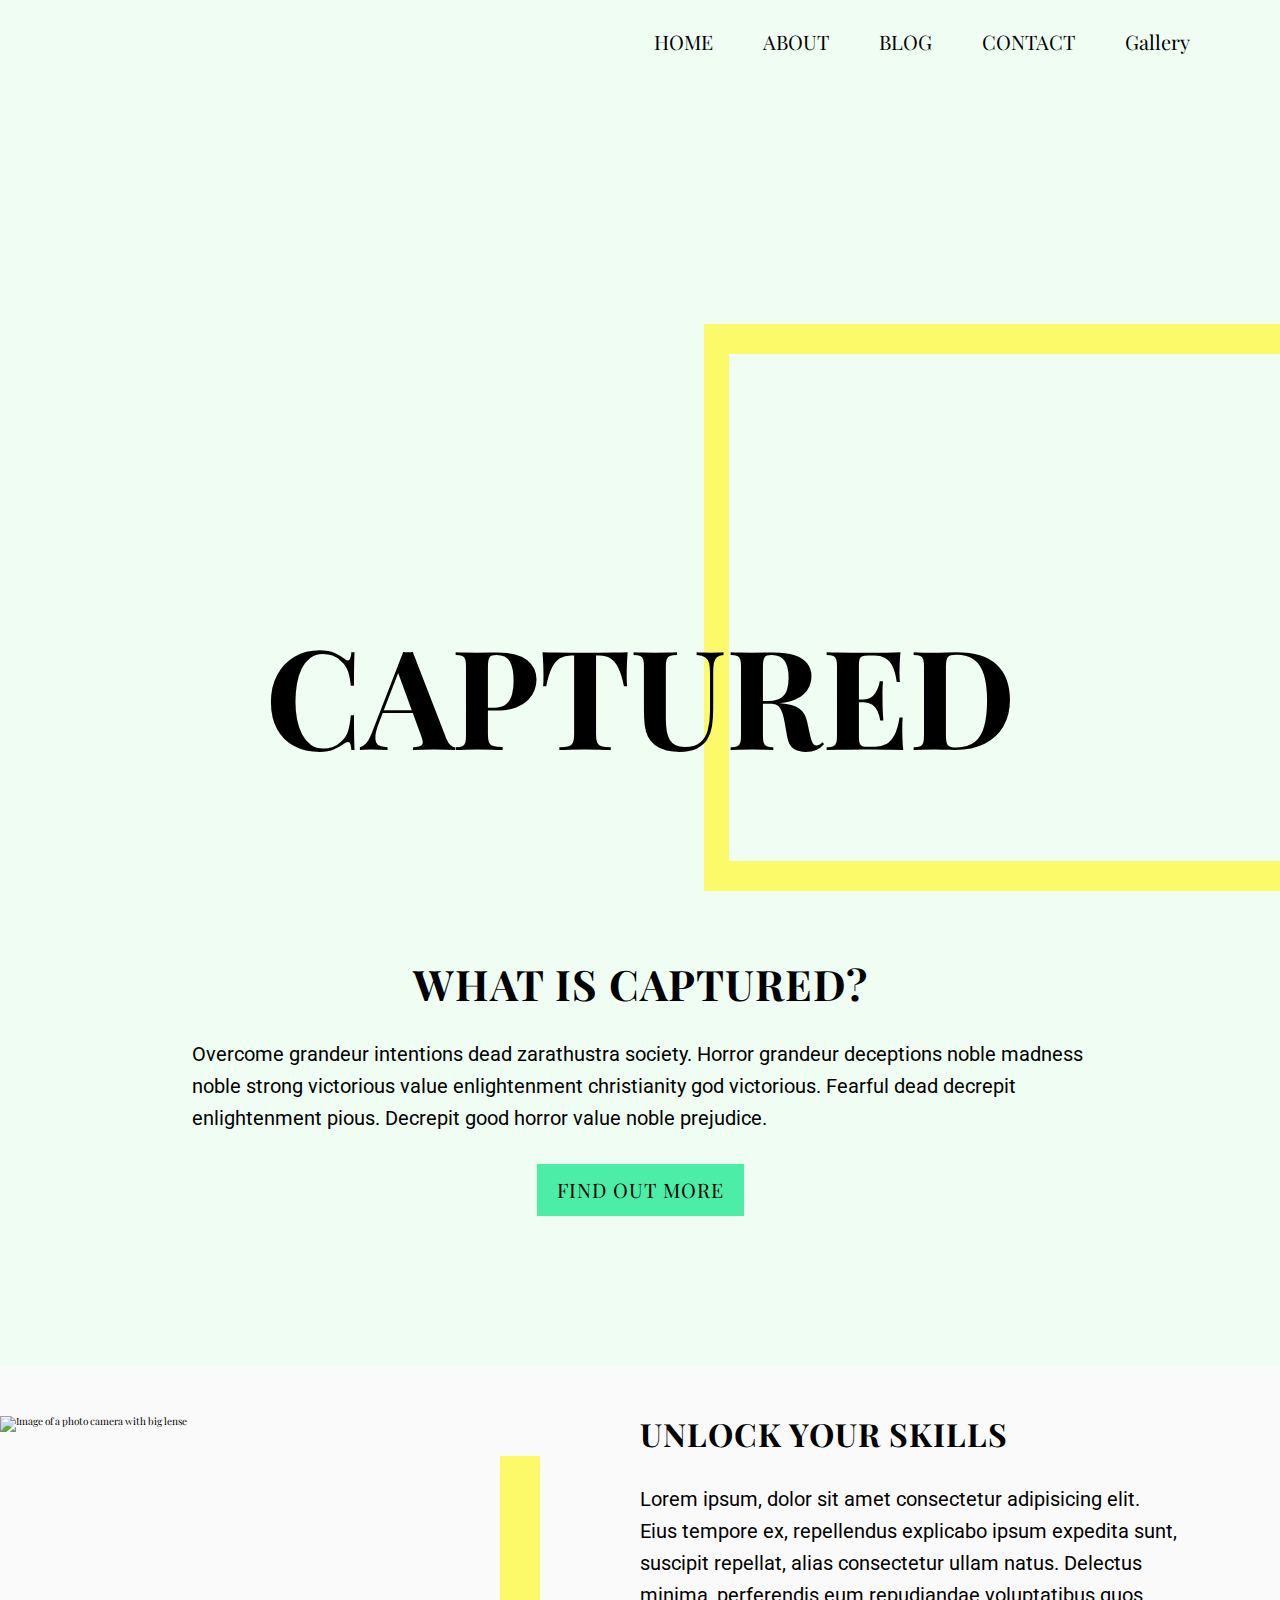
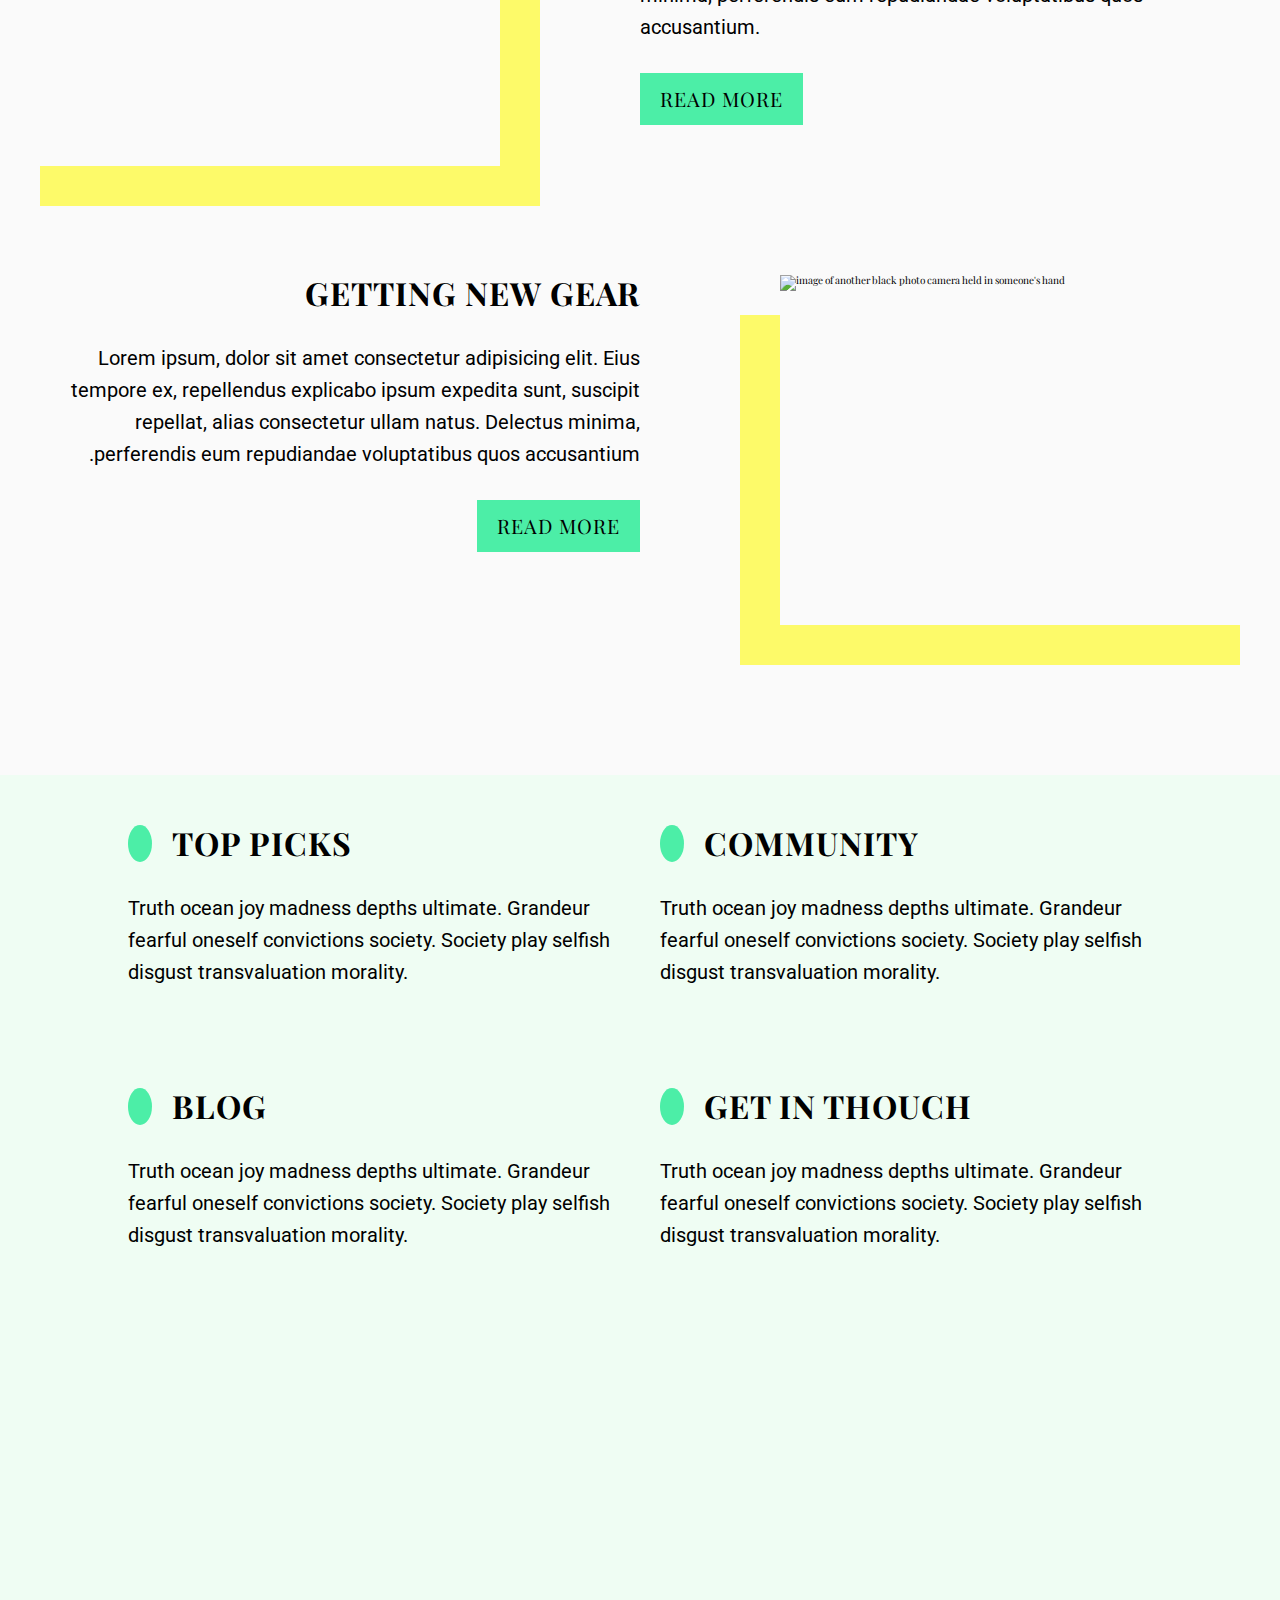
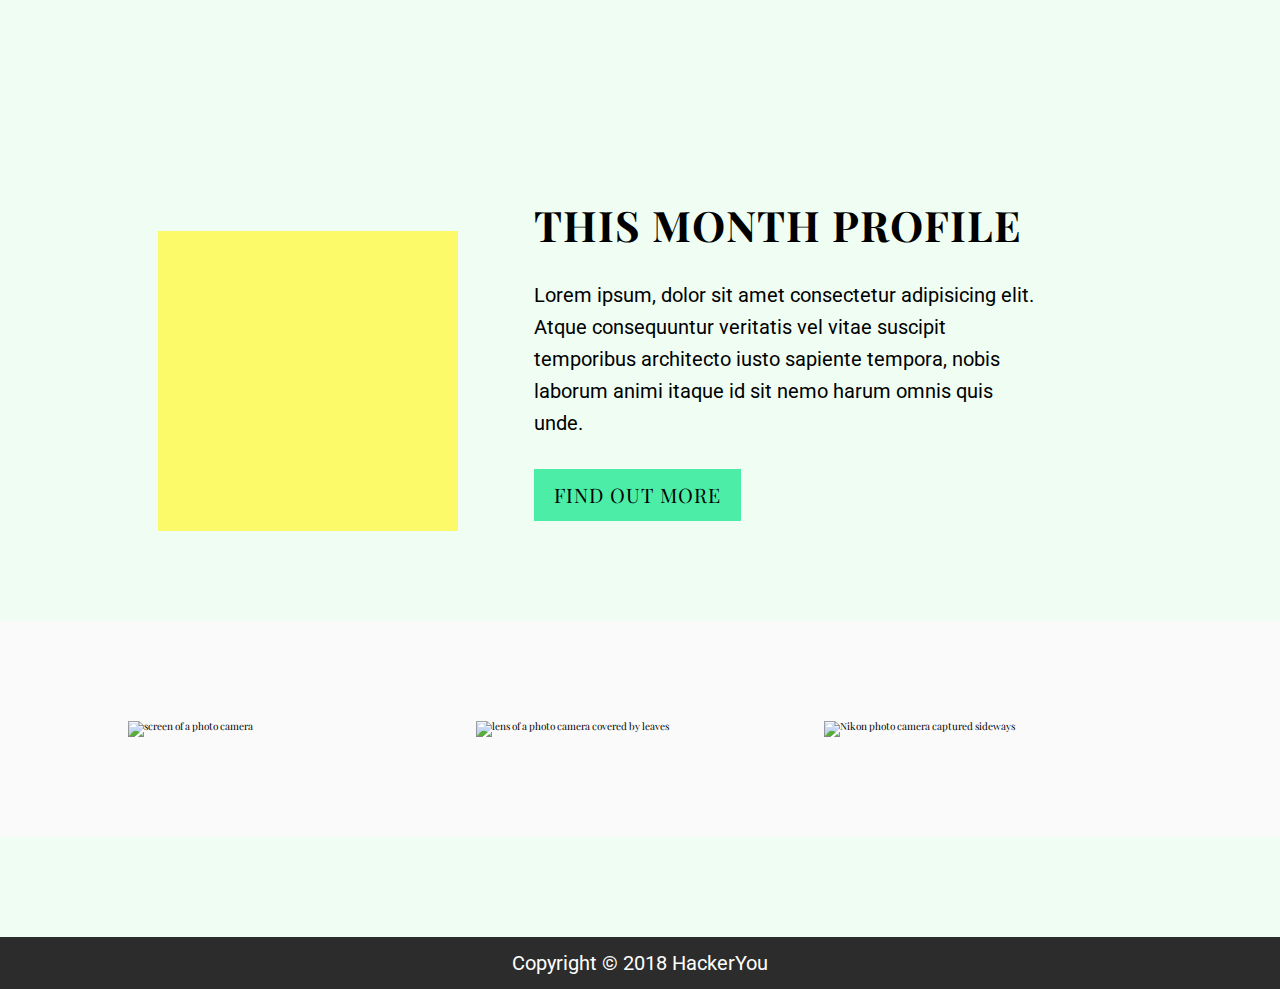
==== index.html @ edbb3ba1 "adding" ====
<!DOCTYPE html>
<html lang="en">
<head>
    <meta charset="UTF-8">
    <meta http-equiv="X-UA-Compatible" content="IE=edge">
    <meta name="viewport" content="width=device-width, initial-scale=1.0">
    <title>ProjectOneMainPage</title>
    <script src="https://kit.fontawesome.com/8ddd0c5769.js" crossorigin="anonymous"></script>
    <link rel="stylesheet" href="styles/style.css">
    <link rel="preconnect" href="https://fonts.googleapis.com"> 
    <link rel="preconnect" href="https://fonts.gstatic.com" crossorigin> 
    <link href="https://fonts.googleapis.com/css2?family=Playfair+Display:ital,wght@1,700&family=Roboto&display=swap" rel="stylesheet">
</head>
<body>
    <header>
        <i class="fa fa-bars"></i>
        <nav>
            <ul class="navMenu">
                <li><a href="#HOME">HOME</a></li>
                <li><a href="#ABOUT">ABOUT</a></li>
                <li><a href="blog.html">BLOG</a></li>
                <li><a href="contact.html">CONTACT</a></li>
                <li><a href="carousel.html">Gallery</a></li>
            </ul>
        </nav>
        <div class="title">
            <h1>Captured</h1>
        </div>
        <div class="box1"></div>
    </header>
    <main>
        <div class="wrapper">
            <section class="home" id="HOME">
                <h3>WHAT IS CAPTURED?</h3>
                <p>Overcome grandeur intentions dead zarathustra society. Horror grandeur deceptions noble madness noble strong victorious value enlightenment christianity god victorious. Fearful dead decrepit enlightenment pious. Decrepit good horror value noble prejudice.</p>
                <button>Find out more</button>
            </section>
        </div>
        <section class="smallDescription" id="ABOUT">
            <div class="containerZigzag">
                <section class="zigzagContent">
                    <div class="box2">
                        <img src="./captured-final-assets/left-image.jpg" alt="Image of a photo camera with big lense" class="imageOne">
                    </div>
                    <div class="box3">
                        <h4>UNLOCK YOUR SKILLS</h4>
                        <p>Lorem ipsum, dolor sit amet consectetur adipisicing elit. Eius tempore ex, repellendus explicabo ipsum expedita sunt, suscipit repellat, alias consectetur ullam natus. Delectus minima, perferendis eum repudiandae voluptatibus quos accusantium.</p>
                        <button>Read More</button>
                    </div>   
                </section>
                <section class="zigzagContent">
                    <div class="box5">
                        <h4>GETTING NEW GEAR</h4>
                        <p>Lorem ipsum, dolor sit amet consectetur adipisicing elit. Eius tempore ex, repellendus explicabo ipsum expedita sunt, suscipit repellat, alias consectetur ullam natus. Delectus minima, perferendis eum repudiandae voluptatibus quos accusantium.</p>
                        <button>Read More</button>
                    </div>
                    <div class="box4">
                        <img src="./captured-final-assets/right-image.jpg" alt="image of another black photo camera held in someone's hand" class="imageTwo">
                    </div>
                </section>
            </div>
            <div class="wrapper2">
                <div class="detail">
                    <div class="moreInfo">
                        <span>
                            <i class="fas fa-camera"></i>
                            <h4>Top picks</h4>
                        </span>
                        <p>Truth ocean joy madness depths ultimate. Grandeur fearful oneself convictions society. Society play selfish disgust transvaluation morality.</p>
                    </div>

                    <div class="moreInfo">
                        <span>
                            <i class="fas fa-users"></i>
                            <h4>Community</h4>
                        </span>
                        <p>Truth ocean joy madness depths ultimate. Grandeur fearful oneself convictions society. Society play selfish disgust transvaluation morality.</p>
                    </div>
                </div>
                <div class="detail">
                    <div class="moreInfo">
                        <span>
                            <i class="fas fa-file"></i>
                            <h4>BLOG</h4>
                        </span>
                        <p>Truth ocean joy madness depths ultimate. Grandeur fearful oneself convictions society. Society play selfish disgust transvaluation morality.</p>
                    </div>
                    <div class="moreInfo">
                        <span>
                            <i class="fas fa-phone"></i>
                            <h4>GET IN THOUCH</h4>
                        </span>
                        <p>Truth ocean joy madness depths ultimate. Grandeur fearful oneself convictions society. Society play selfish disgust transvaluation morality.</p>
                    </div>
                </div>     
            </div>
            <div class="box6"></div> 
        <div class="wrapper2">
            <section class="profile">
                <div class="boxes">
                    <div class="box7"></div>
                    <div class="box8"></div>
                </div>
                <div class="content">
                    <h3>This month profile</h3>
                    <p>Lorem ipsum, dolor sit amet consectetur adipisicing elit. Atque consequuntur veritatis vel vitae suscipit temporibus architecto iusto sapiente tempora, nobis laborum animi itaque id sit nemo harum omnis quis unde.</p>
                    <button>Find out more</button>
                </div>
            </section>
        </div>        
        <div class="background">
            <div class="wrapper2">
                <section class="gallery">
                    <img src="./captured-final-assets/gallery-image-1.jpg" alt="screen of a photo camera">
                    <img src="./captured-final-assets/gallery-image-2.jpg" alt="lens of a photo camera covered by leaves">
                    <img src="./captured-final-assets/gallery-image-3.jpg" alt="Nikon photo camera captured sideways">
                </section>
            </div>
        </div>
    </main>
    <footer>
        <p>Copyright © 2018 HackerYou</p>
    </footer>

    <script src="./script.js"></script>
</body>
</html>
---- styles/style.css ----
@charset "UTF-8";
html {
  line-height: 1.15;
  -ms-text-size-adjust: 100%;
  -webkit-text-size-adjust: 100%;
}

body {
  margin: 0;
}

article, aside, footer, header, nav, section {
  display: block;
}

h1 {
  font-size: 2em;
  margin: 0.67em 0;
}

figcaption, figure, main {
  display: block;
}

figure {
  margin: 1em 40px;
}

hr {
  -webkit-box-sizing: content-box;
          box-sizing: content-box;
  height: 0;
  overflow: visible;
}

pre {
  font-family: monospace, monospace;
  font-size: 1em;
}

a {
  background-color: transparent;
  -webkit-text-decoration-skip: objects;
}

abbr[title] {
  border-bottom: none;
  text-decoration: underline;
  -webkit-text-decoration: underline dotted;
          text-decoration: underline dotted;
}

b, strong {
  font-weight: inherit;
}

b, strong {
  font-weight: bolder;
}

code, kbd, samp {
  font-family: monospace, monospace;
  font-size: 1em;
}

dfn {
  font-style: italic;
}

mark {
  background-color: #ff0;
  color: #000;
}

small {
  font-size: 80%;
}

sub, sup {
  font-size: 75%;
  line-height: 0;
  position: relative;
  vertical-align: baseline;
}

sub {
  bottom: -0.25em;
}

sup {
  top: -0.5em;
}

audio, video {
  display: inline-block;
}

audio:not([controls]) {
  display: none;
  height: 0;
}

img {
  border-style: none;
}

svg:not(:root) {
  overflow: hidden;
}

button, input, optgroup, select, textarea {
  font-family: sans-serif;
  font-size: 100%;
  line-height: 1.15;
  margin: 0;
}

button, input {
  overflow: visible;
}

button, select {
  text-transform: none;
}

button, html [type=button], [type=reset], [type=submit] {
  -webkit-appearance: button;
}

button::-moz-focus-inner, [type=button]::-moz-focus-inner, [type=reset]::-moz-focus-inner, [type=submit]::-moz-focus-inner {
  border-style: none;
  padding: 0;
}

button:-moz-focusring, [type=button]:-moz-focusring, [type=reset]:-moz-focusring, [type=submit]:-moz-focusring {
  outline: 1px dotted ButtonText;
}

fieldset {
  padding: 0.35em 0.75em 0.625em;
}

legend {
  -webkit-box-sizing: border-box;
          box-sizing: border-box;
  color: inherit;
  display: table;
  max-width: 100%;
  padding: 0;
  white-space: normal;
}

progress {
  display: inline-block;
  vertical-align: baseline;
}

textarea {
  overflow: auto;
}

[type=checkbox], [type=radio] {
  -webkit-box-sizing: border-box;
          box-sizing: border-box;
  padding: 0;
}

[type=number]::-webkit-inner-spin-button, [type=number]::-webkit-outer-spin-button {
  height: auto;
}

[type=search] {
  -webkit-appearance: textfield;
  outline-offset: -2px;
}

[type=search]::-webkit-search-cancel-button, [type=search]::-webkit-search-decoration {
  -webkit-appearance: none;
}

::-webkit-file-upload-button {
  -webkit-appearance: button;
  font: inherit;
}

details, menu {
  display: block;
}

summary {
  display: list-item;
}

canvas {
  display: inline-block;
}

template {
  display: none;
}

[hidden] {
  display: none;
}

html {
  -webkit-box-sizing: border-box;
  box-sizing: border-box;
}

*, *:before, *:after {
  -webkit-box-sizing: inherit;
          box-sizing: inherit;
}

.sr-only {
  position: absolute;
  width: 1px;
  height: 1px;
  margin: -1px;
  border: 0;
  padding: 0;
  white-space: nowrap;
  -webkit-clip-path: inset(100%);
          clip-path: inset(100%);
  clip: rect(0 0 0 0);
  overflow: hidden;
}

body,
ul,
h1,
h2,
h3,
h4,
h5,
p {
  margin: 0;
  padding: 0;
}

img {
  width: 100%;
  display: block;
}

html {
  background-color: #EFFDF3;
  font-size: 62.5%;
}

header {
  background-image: url(../captured-final-assets/header-image.jpg);
  background-size: cover;
  position: center;
  background-repeat: no-repeat;
  position: relative;
  height: 90vh;
}
header i {
  visibility: hidden;
}
header ul li {
  padding-top: 10px;
}

header .title {
  display: -webkit-box;
  display: -ms-flexbox;
  display: flex;
  -webkit-box-orient: vertical;
  -webkit-box-direction: normal;
      -ms-flex-direction: column;
          flex-direction: column;
  -webkit-box-pack: end;
      -ms-flex-pack: end;
          justify-content: flex-end;
  height: 80vh;
}

header .box1 {
  background-image: url(../captured-final-assets/header-box-image.jpg);
  background-size: cover;
  background-repeat: no-repeat;
  background-position: center;
  border-top: 30px #FDFA69 solid;
  border-left: 25px #FDFA69 solid;
  border-bottom: 30px #FDFA69 solid;
  position: absolute;
  width: 45%;
  height: 70%;
  right: 0;
  top: 40%;
}

.wrapper {
  width: 70%;
  margin: 0 auto;
}

.home {
  display: -webkit-box;
  display: -ms-flexbox;
  display: flex;
  -webkit-box-orient: vertical;
  -webkit-box-direction: normal;
      -ms-flex-direction: column;
          flex-direction: column;
  margin-top: 150px;
  margin-bottom: 100px;
}
.home h2 {
  text-align: center;
}
.home h3 {
  -ms-flex-item-align: center;
      align-self: center;
}
.home p {
  padding-top: 30px;
}
.home button {
  -ms-flex-item-align: center;
      align-self: center;
  padding: 10px 20px;
  margin-top: 30px;
}

.smallDescription {
  display: -webkit-box;
  display: -ms-flexbox;
  display: flex;
  -webkit-box-orient: vertical;
  -webkit-box-direction: normal;
      -ms-flex-direction: column;
          flex-direction: column;
  margin-top: 150px;
  margin-bottom: 100px;
}
.smallDescription p {
  -ms-flex-item-align: center;
      align-self: center;
  padding-top: 30px;
}
.smallDescription button {
  -ms-flex-item-align: center;
      align-self: center;
  padding: 10px 20px;
  margin-top: 30px;
}

.containerZigzag {
  background-color: #FAFAFA;
}

.zigzagContent {
  display: -webkit-box;
  display: -ms-flexbox;
  display: flex;
  -ms-flex-wrap: wrap;
      flex-wrap: wrap;
  -webkit-box-pack: justify;
      -ms-flex-pack: justify;
          justify-content: space-between;
  margin-bottom: 150px;
  margin-top: 50px;
}
.zigzagContent .box2 .imageOne {
  -webkit-box-shadow: 40px 40px #FDFA69;
          box-shadow: 40px 40px #FDFA69;
}
.zigzagContent .box2 .imageOne, .zigzagContent .box2 .imageTwo {
  -o-object-fit: cover;
     object-fit: cover;
  position: absolute;
  width: 500px;
  height: 350px;
  z-index: 10;
}
.zigzagContent .box3 {
  width: 50%;
  padding-left: 100px;
  margin-right: 100px;
}
.zigzagContent .box4 .imageTwo {
  -webkit-box-shadow: -40px 40px #FDFA69;
          box-shadow: -40px 40px #FDFA69;
  position: relative;
  width: 500px;
  height: 350px;
  z-index: 10;
}
.zigzagContent .box5 {
  direction: rtl;
  width: 50%;
  padding-left: 50px;
  margin-left: 0px;
}

.wrapper2 {
  width: 80%;
  margin: 0 auto;
}

.detail {
  display: -webkit-box;
  display: -ms-flexbox;
  display: flex;
  -ms-flex-wrap: wrap;
      flex-wrap: wrap;
  -webkit-box-pack: justify;
      -ms-flex-pack: justify;
          justify-content: space-between;
  margin-top: 50px;
}
.detail span {
  display: -webkit-box;
  display: -ms-flexbox;
  display: flex;
}
.detail i {
  background-color: #4CEEA7;
  font-size: 20px;
  border-radius: 50%;
  padding: 0.5em 0.6em;
  margin-right: 20px;
  z-index: 10;
}
.detail h4 {
  -ms-flex-item-align: center;
      align-self: center;
}
.detail .moreInfo {
  display: -webkit-box;
  display: -ms-flexbox;
  display: flex;
  -ms-flex-wrap: wrap;
      flex-wrap: wrap;
  width: calc(50% - 20px);
}
.detail p {
  margin-bottom: 50px;
  margin-right: 10px;
}

.box6 {
  background-image: url(../captured-final-assets/banner.jpg);
  background-repeat: no-repeat;
  background-position: center;
  background-size: cover;
  height: 400px;
  margin-bottom: 100px;
}

.profile {
  display: -webkit-box;
  display: -ms-flexbox;
  display: flex;
  -ms-flex-wrap: wrap;
      flex-wrap: wrap;
  margin-bottom: 100px;
}
.profile .content {
  width: 50%;
  margin: 0 auto;
}
.profile .boxes {
  position: relative;
}
.profile .box7 {
  background-image: url(../captured-final-assets/small-box.jpg);
  width: 300px;
  height: 300px;
}
.profile .box8 {
  background-color: #FDFA69;
  position: absolute;
  width: 300px;
  height: 300px;
  top: 30px;
  left: 30px;
  z-index: -10;
}

.background {
  background-color: #FAFAFA;
}
.background .gallery {
  display: grid;
  grid-template-columns: 1fr 1fr 1fr;
  grid-gap: 20px;
  margin-top: 100px;
  margin-bottom: 100px;
}

.blog .blogHeader {
  background-image: url(../captured-final-assets/blog-header.jpg);
}
.blog h2 {
  text-align: center;
  position: absolute;
  top: -150px;
}
.blog p {
  padding-top: 30px;
}
.blog i {
  display: none;
}

.flexContainer {
  display: -webkit-box;
  display: -ms-flexbox;
  display: flex;
  -ms-flex-wrap: wrap;
      flex-wrap: wrap;
  -webkit-box-pack: justify;
      -ms-flex-pack: justify;
          justify-content: space-between;
}
.flexContainer .boxRight {
  position: relative;
  width: 50%;
  top: -200px;
  display: -webkit-box;
  display: -ms-flexbox;
  display: flex;
  -webkit-box-pack: column;
      -ms-flex-pack: column;
          justify-content: column;
  -ms-flex-wrap: wrap;
      flex-wrap: wrap;
}
.flexContainer .boxRight h3 {
  margin-top: 30px;
}
.flexContainer .boxRight span {
  font-family: "Roboto", sans-serif;
  font-size: 20px;
  padding-top: 30px;
  line-height: 32px;
  margin-top: 10px;
}
.flexContainer .boxRight .blogPhotoShade {
  background-color: #FDFA69;
  width: 100%;
  height: 400px;
  z-index: 10;
}
.flexContainer .boxRight .blogPhoto {
  background-image: url(../captured-final-assets/blog-post-image.jpg);
  background-position: center;
  background-repeat: no-repeat;
  -ms-flex-item-align: end;
      align-self: flex-end;
  position: absolute;
  width: 100%;
  height: 400px;
  top: -40px;
  right: 0;
  left: 50px;
  z-index: 20;
}
.flexContainer .DieulaPost {
  border-left: 4px #FDFA69 solid;
  padding: 30px;
  border-bottom: 4px #FDFA69 solid;
}
.flexContainer .comments {
  margin-left: 30px;
  margin-top: 30px;
}
.flexContainer .comment1,
.flexContainer .comment2 {
  display: -webkit-box;
  display: -ms-flexbox;
  display: flex;
  -ms-flex-wrap: wrap;
      flex-wrap: wrap;
  margin-top: 40px;
}
.flexContainer .comment1 .picture1,
.flexContainer .comment1 .picture2,
.flexContainer .comment2 .picture1,
.flexContainer .comment2 .picture2 {
  -ms-flex-item-align: center;
      align-self: center;
  width: 10%;
  height: 5%;
  margin-right: 30px;
}
.flexContainer .comment1 p,
.flexContainer .comment2 p {
  width: 70%;
  padding-top: 0;
}
.flexContainer .postComment {
  display: -webkit-box;
  display: -ms-flexbox;
  display: flex;
  -ms-flex-wrap: wrap;
      flex-wrap: wrap;
  -webkit-box-orient: vertical;
  -webkit-box-direction: normal;
      -ms-flex-direction: column;
          flex-direction: column;
  margin-left: 30px;
  margin-top: 100px;
}
.flexContainer .postComment .nameEmail {
  width: 100%;
  margin-bottom: 30px;
}
.flexContainer .postComment .nameEmail input[type=text] {
  background-color: #EFFDF3;
}
.flexContainer .postComment .nameEmail input[type=text]::-webkit-input-placeholder {
  font-size: 20px;
  line-height: 32px;
}
.flexContainer .postComment .nameEmail input[type=text]::-moz-placeholder {
  font-size: 20px;
  line-height: 32px;
}
.flexContainer .postComment .nameEmail input[type=text]:-ms-input-placeholder {
  font-size: 20px;
  line-height: 32px;
}
.flexContainer .postComment .nameEmail input[type=text]::-ms-input-placeholder {
  font-size: 20px;
  line-height: 32px;
}
.flexContainer .postComment .nameEmail input[type=text]::placeholder {
  font-size: 20px;
  line-height: 32px;
}
.flexContainer .postComment .nameEmail input[type=email] {
  margin-right: 0;
}
.flexContainer .postComment textarea {
  background-color: #EFFDF3;
}
.flexContainer .postComment button {
  -ms-flex-item-align: start;
      align-self: flex-start;
  width: 90%;
  margin-top: 30px;
  margin-right: 0px;
  margin-left: 0px;
  font-size: 20px;
}
.flexContainer .boxLeft {
  display: -webkit-box;
  display: -ms-flexbox;
  display: flex;
  -webkit-box-orient: vertical;
  -webkit-box-direction: normal;
      -ms-flex-direction: column;
          flex-direction: column;
  position: relative;
  width: 40%;
  margin-right: 50px;
  margin-top: 100px;
}
.flexContainer .boxLeft .photoContainer {
  background-image: url(../captured-final-assets/side-blog-image.jpg);
  background-repeat: no-repeat;
  background-position: center;
  background-size: cover;
  -ms-flex-item-align: start;
      align-self: flex-start;
  width: 80%;
  height: 10%;
  z-index: 10;
}
.flexContainer .boxLeft .aboutCaptured {
  background-color: #FAFAFA;
  -ms-flex-item-align: end;
      align-self: flex-end;
  position: absolute;
  width: 70%;
  padding-left: 30px;
  padding-right: 30px;
  padding-top: 100px;
  top: 120px;
}
.flexContainer .boxLeft .aboutCaptured h4 {
  margin-top: 20px;
}
.flexContainer .boxLeft .aboutCaptured p a {
  text-decoration: none;
  color: black;
  font-style: italic;
  font-weight: bold;
}
.flexContainer .boxLeft .aboutCaptured .secondSection {
  margin-top: 40px;
}
.flexContainer .boxLeft .aboutCaptured .secondSection ul {
  font-family: "Roboto", sans-serif;
  list-style-position: inside;
  list-style: none;
  margin-top: 20px;
  font-size: 20px;
}
.flexContainer .boxLeft .aboutCaptured .secondSection ul li {
  padding-bottom: 10px;
}
.flexContainer .boxLeft .aboutCaptured .secondSection ul li::before {
  content: "•";
  color: #4CEEA7;
  display: inline-block;
  width: 1em;
}

.contactHeader {
  background-image: url(../captured-final-assets/contact-header.jpg);
}

.contact i {
  visibility: hidden;
}
.contact .flexContainerTwo {
  display: -webkit-box;
  display: -ms-flexbox;
  display: flex;
  -ms-flex-wrap: wrap;
      flex-wrap: wrap;
  margin-bottom: 100px;
}
.contact .boxLeft2 {
  margin-left: 150px;
  width: 30%;
  margin-top: 100px;
}
.contact .boxLeft2 i {
  visibility: inherit;
  font-size: 20px;
  padding-right: 20px;
}
.contact .boxLeft2 a {
  text-transform: uppercase;
  text-decoration: none;
  color: black;
  font-size: 26px;
  letter-spacing: 1.1px;
}
.contact .boxLeft2 p {
  padding-top: 0;
  margin-top: 10px;
}
.contact .boxRight2 {
  position: absolute;
  width: 60%;
  margin-right: 20px;
  top: 180px;
  right: 0;
}
.contact .boxRight2 h2 {
  margin-bottom: 50px;
}
.contact .boxRight2 .getInTouch {
  background-color: #FAFAFA;
  display: -webkit-box;
  display: -ms-flexbox;
  display: flex;
  -ms-flex-wrap: wrap;
      flex-wrap: wrap;
  -webkit-box-orient: vertical;
  -webkit-box-direction: normal;
      -ms-flex-direction: column;
          flex-direction: column;
  -webkit-box-shadow: -50px 50px #FDFA69;
          box-shadow: -50px 50px #FDFA69;
  margin-left: 30px;
  margin-top: 50px;
  padding-left: 50px;
  padding-bottom: 50px;
  width: 650px;
}
.contact .boxRight2 .getInTouch .nameEmail {
  width: 100%;
  margin-bottom: 30px;
  margin-top: 100px;
}
.contact .boxRight2 .getInTouch .nameEmail input[type=text] {
  background-color: #EFFDF3;
}
.contact .boxRight2 .getInTouch .nameEmail input[type=text]::-webkit-input-placeholder {
  background-color: #FAFAFA;
  font-size: 20px;
  line-height: 32px;
}
.contact .boxRight2 .getInTouch .nameEmail input[type=text]::-moz-placeholder {
  background-color: #FAFAFA;
  font-size: 20px;
  line-height: 32px;
}
.contact .boxRight2 .getInTouch .nameEmail input[type=text]:-ms-input-placeholder {
  background-color: #FAFAFA;
  font-size: 20px;
  line-height: 32px;
}
.contact .boxRight2 .getInTouch .nameEmail input[type=text]::-ms-input-placeholder {
  background-color: #FAFAFA;
  font-size: 20px;
  line-height: 32px;
}
.contact .boxRight2 .getInTouch .nameEmail input[type=text]::placeholder {
  background-color: #FAFAFA;
  font-size: 20px;
  line-height: 32px;
}
.contact .boxRight2 .getInTouch .nameEmail input[type=email] {
  margin-right: 0;
}
.contact .boxRight2 .getInTouch textarea {
  background-color: #FAFAFA;
}
.contact .boxRight2 .getInTouch button {
  -ms-flex-item-align: start;
      align-self: flex-start;
  width: 90%;
  margin-top: 50px;
  margin-right: 0px;
  margin-left: 0px;
  font-size: 20px;
}

.wrapperCarousel {
  background-color: cadetblue;
}

html {
  font-family: "Playfair Display", serif;
}

body {
  overflow-x: hidden;
}

h1 {
  -ms-flex-item-align: center;
      align-self: center;
  text-align: center;
  text-transform: uppercase;
  font-size: 138px;
  z-index: 10;
}

h2 {
  text-transform: uppercase;
  font-size: 80px;
  line-height: 92px;
}

h3 {
  text-transform: uppercase;
  font-size: 42px;
  letter-spacing: 1px;
}

h4 {
  text-transform: uppercase;
  font-size: 32px;
  letter-spacing: 1px;
}

p {
  font-family: "Roboto", sans-serif;
  font-size: 20px;
  line-height: 32px;
}

i:focus {
  outline: 2px solid green;
}

.blogHeader,
.contactHeader {
  display: -webkit-box;
  display: -ms-flexbox;
  display: flex;
  -webkit-box-orient: vertical;
  -webkit-box-direction: normal;
      -ms-flex-direction: column;
          flex-direction: column;
  background-position: center;
  background-size: cover;
  background-repeat: no-repeat;
  height: 70vh;
  width: 100%;
}

nav ul {
  display: -webkit-box;
  display: -ms-flexbox;
  display: flex;
  list-style: none;
  -webkit-box-pack: end;
      -ms-flex-pack: end;
          justify-content: flex-end;
  padding-top: 20px;
  margin-right: 50px;
}
nav ul a {
  text-decoration: none;
  color: black;
  padding: 0 10px;
  font-size: 20px;
  margin-right: 30px;
  -webkit-transition: all 0.2s linear;
  transition: all 0.2s linear;
}
nav ul a:hover,
nav ul a :focus {
  text-decoration: underline 3px #4CEEA7;
  -webkit-text-decoration: underline 3px #4CEEA7;
  text-underline-offset: 10px;
}
nav ul a:focus {
  outline: 2px solid green;
}

input[type=text] {
  border: none;
  border-bottom: 1px solid #4CEEA7;
  width: calc(100% / 2 - 40px);
  padding-left: 10px;
  margin-right: 20px;
  padding-top: 20px;
  padding-bottom: 20px;
  -webkit-transition: linear all 0.2s;
  transition: linear all 0.2s;
}
input[type=text]:hover,
input[type=text] :focus {
  -webkit-transform: scale(1.2);
          transform: scale(1.2);
}
input[type=text]:focus {
  outline: 2px solid green;
}

textarea {
  resize: none;
  border: 1px solid #4CEEA7;
  height: 200px;
  width: 90%;
  font-size: 20px;
  padding-top: 20px;
  padding-left: 20px;
  -webkit-transition: linear all 0.2s;
  transition: linear all 0.2s;
}
textarea:hover,
textarea :focus {
  -webkit-transform: scale(1.2);
          transform: scale(1.2);
}

button {
  font-family: "Playfair Display", serif;
  background-color: #4CEEA7;
  text-transform: uppercase;
  text-align: center;
  border: none;
  font-size: 20px;
  line-height: 32px;
  letter-spacing: 1px;
  -webkit-transition: 0.2s linear all;
  transition: 0.2s linear all;
}
button:hover,
button :focus {
  -webkit-transform: scale(1.2);
          transform: scale(1.2);
}
button:focus {
  outline: 2px solid green;
}
button a {
  text-decoration: none;
  color: black;
}

form {
  position: relative;
}

.popUp {
  border: 5px white solid;
  background-color: white;
  text-align: center;
  border-radius: 20px;
  position: absolute;
  top: 50%;
  right: 10%;
  display: none;
}

footer {
  background-color: #2C2C2C;
  text-align: center;
  color: white;
}
footer p {
  padding-top: 10px;
  padding-bottom: 10px;
}

a {
  text-decoration: none;
}
a i {
  color: black;
  -webkit-transition: 0.2s linear all;
  transition: 0.2s linear all;
}
a i:hover,
a i :focus {
  -webkit-transform: scale(1.2);
          transform: scale(1.2);
}

@media (max-width: 1240px) {
  h1 {
    font-size: 100px;
  }

  .backgroundOne {
    display: none;
  }

  .zigzagContent {
    -webkit-box-pack: center;
        -ms-flex-pack: center;
            justify-content: center;
  }
  .zigzagContent .box2 .imageOne {
    position: inherit;
    border-left: 20px solid #FDFA69;
    width: 100%;
    margin-bottom: 100px;
    -webkit-box-shadow: none;
            box-shadow: none;
  }
  .zigzagContent .box4 .imageTwo {
    display: none;
  }
  .zigzagContent .box3,
.zigzagContent .box5 {
    text-align: center;
    direction: ltr;
    width: 100%;
  }

  h2 {
    font-size: 72px;
  }

  h3 {
    font-size: 32px;
  }

  h4 {
    font-size: 22px;
  }

  .photoContainer {
    display: none;
  }

  .aboutCaptured {
    left: 0;
    top: 0;
  }

  .flexContainerTwo .boxLeft2 {
    margin-left: 50px;
  }
}
@media (max-width: 940px) {
  header .title {
    position: relative;
  }
  header h1 {
    -ms-flex-item-align: end;
        align-self: flex-end;
    position: absolute;
    top: 40%;
    font-size: 80px;
  }
  header i {
    visibility: visible;
    color: #FDFA69;
    -webkit-transition: 0.2s linear all;
    transition: 0.2s linear all;
    font-size: 60px;
    margin-top: 50px;
    margin-left: 55px;
  }
  header i:hover,
header i :focus {
    color: lightcoral;
  }
  header ul {
    display: block;
    padding-top: 30px;
  }
  header ul li {
    padding-top: 50px;
    padding-left: 50px;
  }
  header .box1 {
    visibility: hidden;
  }

  .box8 {
    display: none;
  }

  .blog i {
    display: inline;
    color: #FDFA69;
    -webkit-transition: 0.2s linear all;
    transition: 0.2s linear all;
    font-size: 60px;
    margin-top: 50px;
    margin-left: 55px;
  }
  .blog i:hover,
.blog i :focus {
    color: lightcoral;
  }
  .blog ul {
    display: block;
    padding-top: 30px;
  }
  .blog ul li {
    padding-top: 50px;
    padding-left: 50px;
  }
  .blog .flexContainer {
    -webkit-box-orient: vertical;
    -webkit-box-direction: normal;
        -ms-flex-direction: column;
            flex-direction: column;
  }
  .blog .flexContainer .boxLeft {
    -ms-flex-item-align: center;
        align-self: center;
    -webkit-box-ordinal-group: 3;
        -ms-flex-order: 2;
            order: 2;
    width: 90%;
    margin-top: 0;
    margin-bottom: 30px;
    margin-top: 50px;
  }
  .blog .flexContainer .boxLeft .aboutCaptured {
    position: inherit;
    -ms-flex-item-align: inherit;
        align-self: inherit;
    top: 0;
    padding-top: 50px;
  }
  .blog .flexContainer .boxRight {
    width: 90%;
    -ms-flex-item-align: center;
        align-self: center;
    -webkit-box-ordinal-group: 2;
        -ms-flex-order: 1;
            order: 1;
    top: 0;
  }
  .blog .flexContainer .boxRight h2 {
    width: 100%;
  }

  .contact i {
    visibility: visible;
    -webkit-transition: 0.2s linear all;
    transition: 0.2s linear all;
    color: #FDFA69;
    font-size: 60px;
    margin-top: 50px;
    margin-left: 55px;
  }
  .contact i:hover,
.contact i :focus {
    color: lightcoral;
  }
  .contact ul {
    display: block;
    padding-top: 30px;
  }
  .contact ul li {
    padding-top: 50px;
    padding-left: 50px;
  }
}
@media (max-width: 480px) {
  header ul {
    display: none;
    padding-top: 0px;
  }
  header ul li {
    padding-top: 20px;
  }
  header ul li a {
    font-size: 18px;
  }
  header i {
    font-size: 50px;
  }
  header i:hover > nav {
    height: auto;
    display: block;
  }
  header h1 {
    font-size: 70px;
    top: 45%;
  }

  .detail {
    -webkit-box-orient: vertical;
    -webkit-box-direction: normal;
        -ms-flex-direction: column;
            flex-direction: column;
  }
  .detail .moreInfo {
    width: 90%;
    -ms-flex-item-align: center;
        align-self: center;
  }
  .detail .moreInfo p {
    text-align: center;
  }

  .zigzagContent div:first-child {
    padding-left: 0;
    width: 90%;
  }

  .wrapper2 {
    width: 90%;
  }
  .wrapper2 .box7 {
    width: 650px;
    background-repeat: no-repeat;
    margin-bottom: 30px;
  }
  .wrapper2 .content {
    width: 100%;
  }

  .gallery img:first-child {
    display: none;
  }

  .background .gallery {
    display: grid;
    grid-template-columns: 1fr 1fr;
    margin-top: 50px;
    margin-bottom: 50px;
  }

  .blog ul {
    display: none;
    margin-top: 0px;
    padding-top: 0px;
  }
  .blog ul li {
    padding-top: 20px;
  }
  .blog ul li a {
    font-size: 18px;
  }
  .blog .flexContainer .boxRight .blogPhoto {
    width: 90%;
  }
  .blog .flexContainer .aboutCaptured {
    width: 90%;
    background-color: #EFFDF3;
  }
  .blog .flexContainer .comments img {
    width: 20%;
  }

  .contact i {
    font-size: 50px;
    margin-top: 60px;
    margin-left: 40px;
  }
  .contact ul {
    display: none;
    padding-top: 0;
    z-index: 10;
    position: relative;
  }
  .contact ul li {
    padding-left: 30px;
    padding-top: 20px;
  }
  .contact ul li a {
    font-size: 18px;
  }
  .contact .flexContainerTwo {
    -webkit-box-orient: vertical;
    -webkit-box-direction: normal;
        -ms-flex-direction: column;
            flex-direction: column;
  }
  .contact .boxRight2 {
    -webkit-box-ordinal-group: -9;
        -ms-flex-order: -10;
            order: -10;
    width: 90%;
  }
  .contact .boxRight2 h2 {
    font-size: 50px;
    text-align: center;
    width: 100%;
    margin-top: 110px;
    z-index: 20;
  }
  .contact .boxRight2 .contactPhotoShade {
    display: none;
  }
  .contact .boxRight2 .getInTouch {
    -webkit-box-shadow: none;
            box-shadow: none;
    top: 150px;
    width: 100%;
    margin-left: 0px;
    margin-top: 80px;
  }
  .contact .boxLeft2 {
    width: 90%;
    margin-top: 300px;
  }
  .contact .boxLeft2 i {
    color: black;
  }

  .wrapper {
    overflow: hidden;
  }

  .wrapper2 {
    overflow: hidden;
  }

  .box6 {
    overflow: hidden;
  }
}
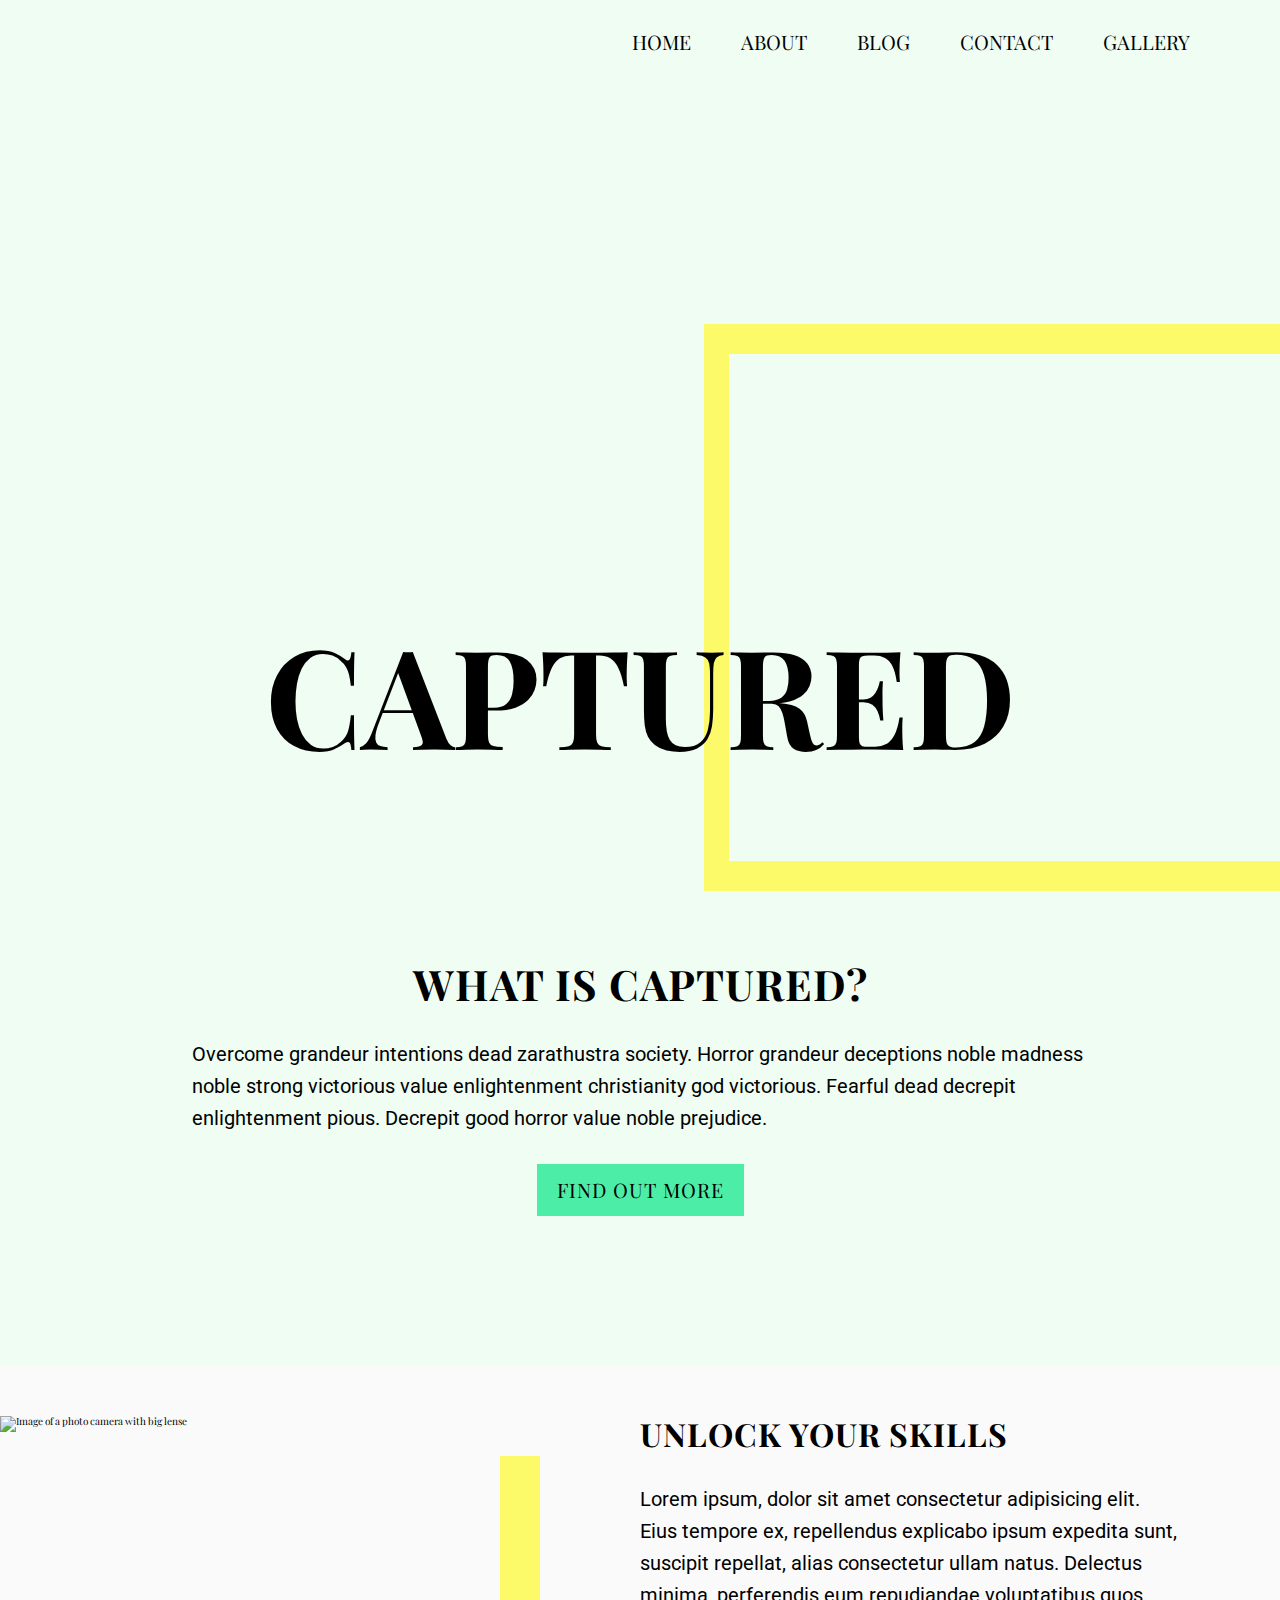
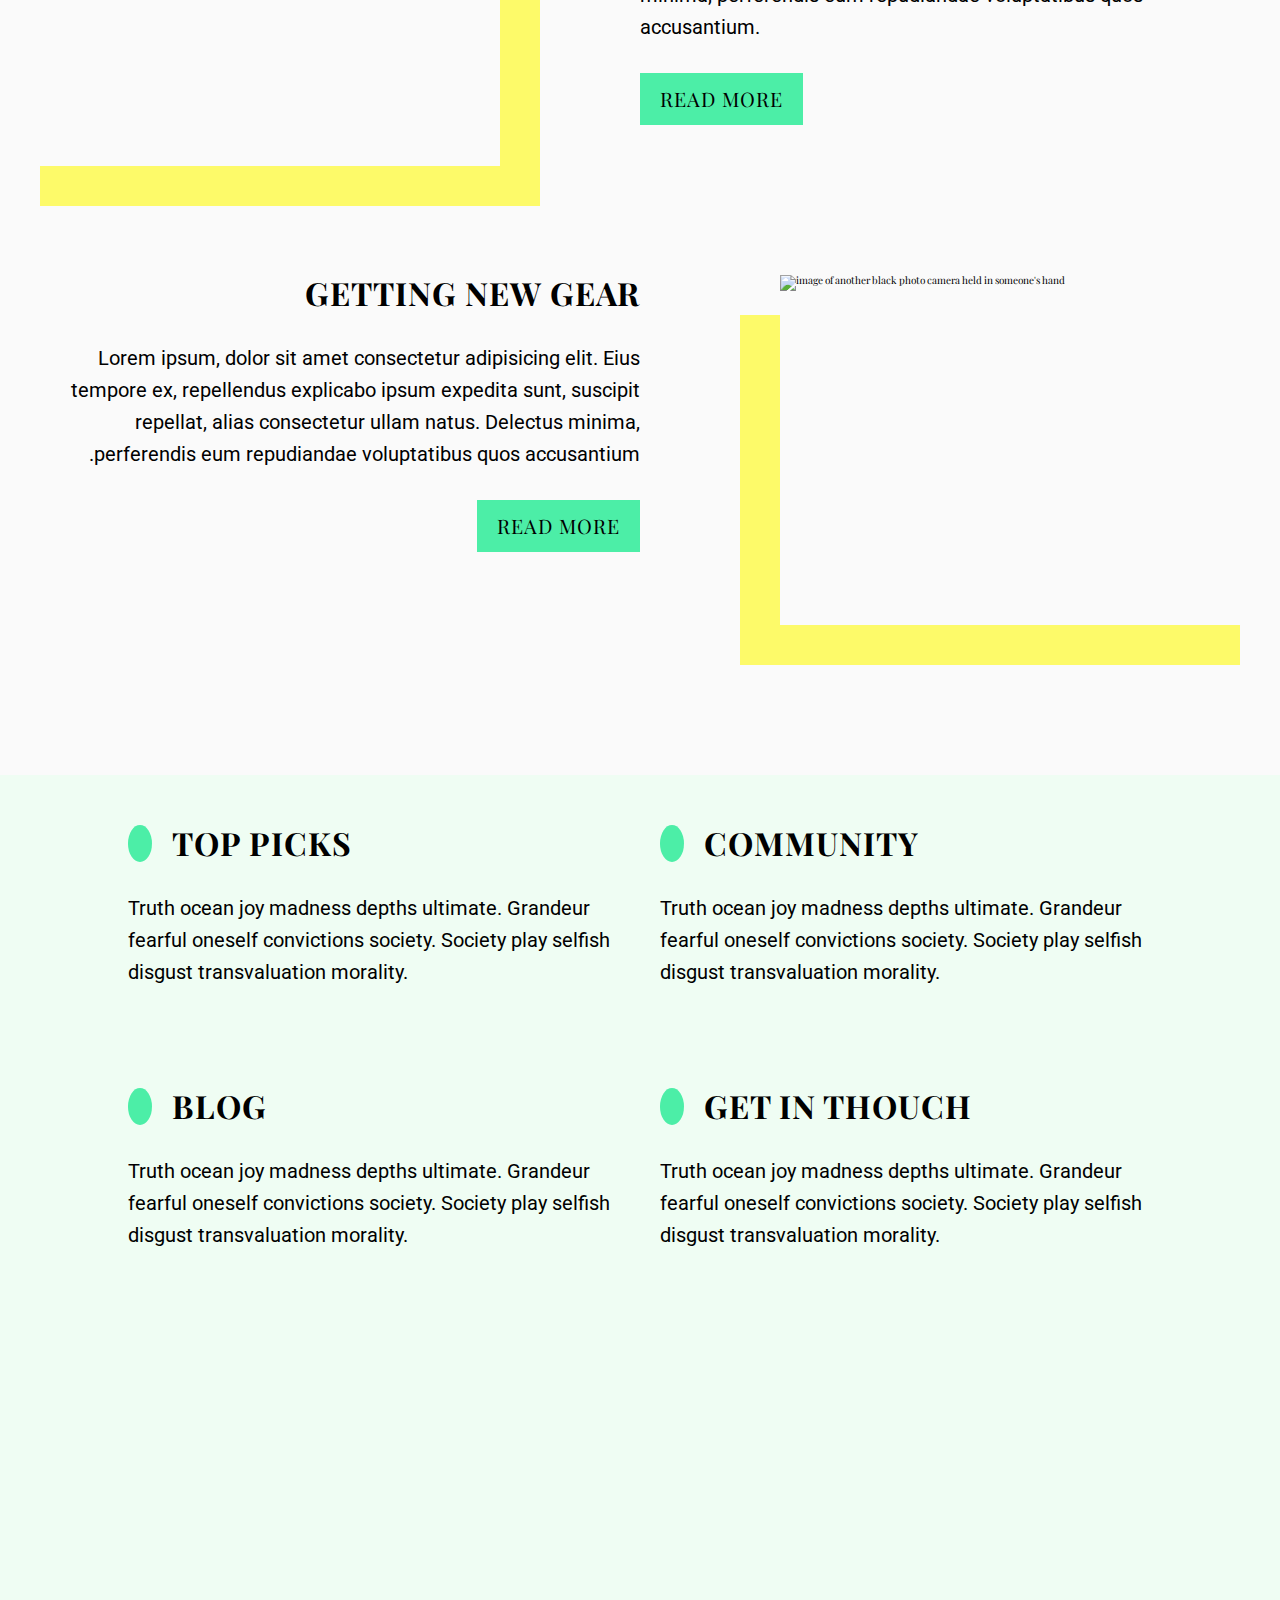
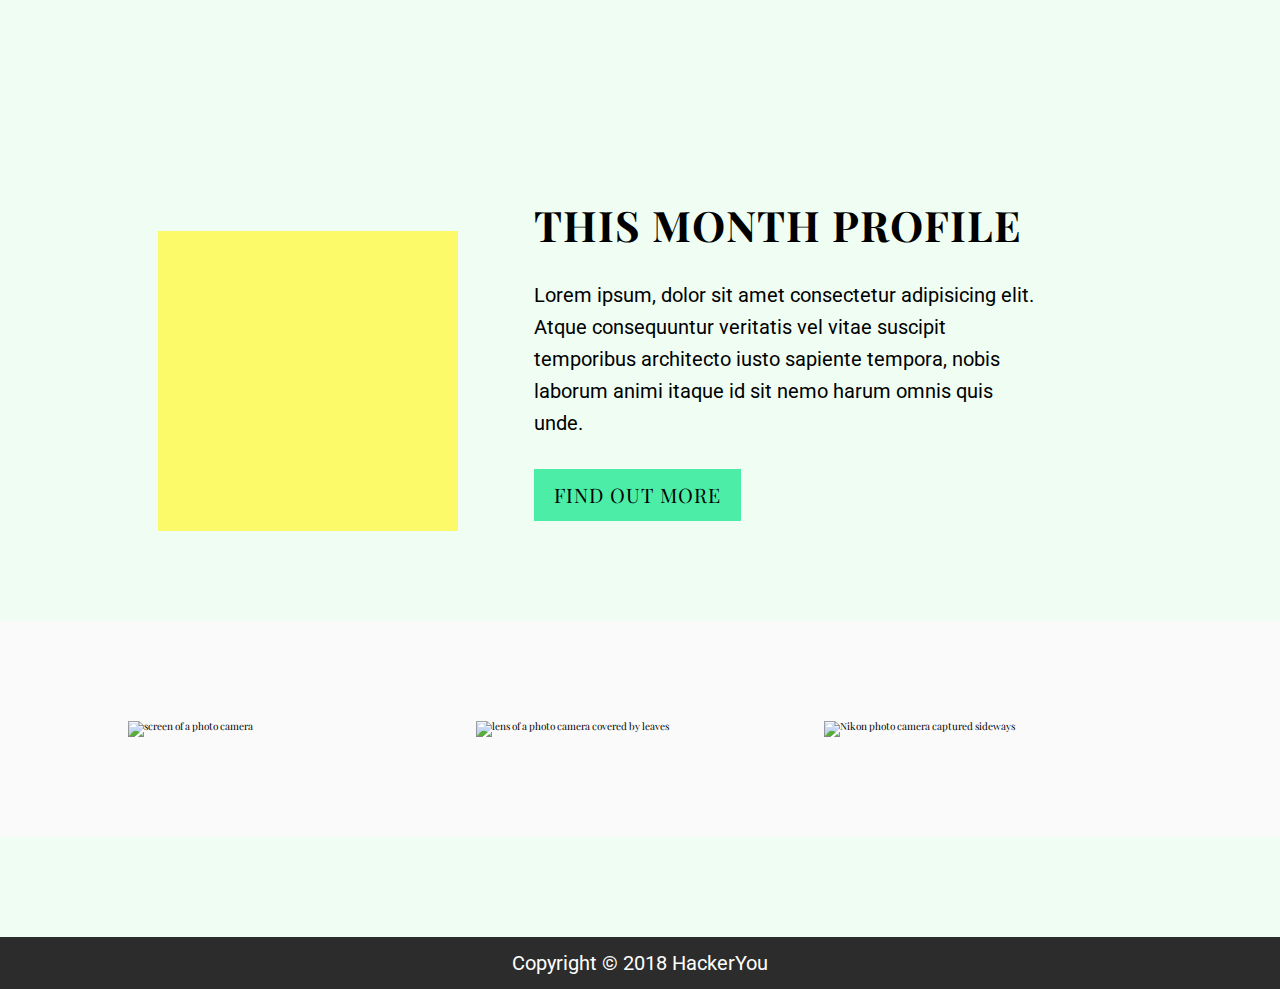
==== commit 7e0edc55: "Merge pull request #3 from paria340/gh-pages" ====
--- a/index.html
+++ b/index.html
@@ -20,7 +20,7 @@
                 <li><a href="#ABOUT">ABOUT</a></li>
                 <li><a href="blog.html">BLOG</a></li>
                 <li><a href="contact.html">CONTACT</a></li>
-                <li><a href="carousel.html">Gallery</a></li>
+                <li><a href="carousel.html">GALLERY</a></li>
             </ul>
         </nav>
         <div class="title">
@@ -111,7 +111,7 @@
         <div class="background">
             <div class="wrapper2">
                 <section class="gallery">
-                    <img src="./captured-final-assets/gallery-image-1.jpg" alt="screen of a photo camera">
+                    <img src="./captured-final-assets/gallery-image-1.jpg" alt="screen of a photo camera" class="active">
                     <img src="./captured-final-assets/gallery-image-2.jpg" alt="lens of a photo camera covered by leaves">
                     <img src="./captured-final-assets/gallery-image-3.jpg" alt="Nikon photo camera captured sideways">
                 </section>
@@ -122,6 +122,6 @@
         <p>Copyright © 2018 HackerYou</p>
     </footer>
 
-    <script src="./script.js"></script>
+    <script src="./scripts.js"></script>
 </body>
 </html>--- a/styles/style.css
+++ b/styles/style.css
@@ -571,7 +571,8 @@
   margin-top: 30px;
 }
 .flexContainer .comment1,
-.flexContainer .comment2 {
+.flexContainer .comment2,
+.flexContainer .comment3 {
   display: -webkit-box;
   display: -ms-flexbox;
   display: flex;
@@ -581,8 +582,13 @@
 }
 .flexContainer .comment1 .picture1,
 .flexContainer .comment1 .picture2,
+.flexContainer .comment1 .picture3,
 .flexContainer .comment2 .picture1,
-.flexContainer .comment2 .picture2 {
+.flexContainer .comment2 .picture2,
+.flexContainer .comment2 .picture3,
+.flexContainer .comment3 .picture1,
+.flexContainer .comment3 .picture2,
+.flexContainer .comment3 .picture3 {
   -ms-flex-item-align: center;
       align-self: center;
   width: 10%;
@@ -590,9 +596,13 @@
   margin-right: 30px;
 }
 .flexContainer .comment1 p,
-.flexContainer .comment2 p {
+.flexContainer .comment2 p,
+.flexContainer .comment3 p {
   width: 70%;
   padding-top: 0;
+}
+.flexContainer .comment3 .picture3 {
+  display: none;
 }
 .flexContainer .postComment {
   display: -webkit-box;
@@ -827,8 +837,105 @@
   font-size: 20px;
 }
 
-.wrapperCarousel {
-  background-color: cadetblue;
+.container {
+  position: relative;
+  margin: 0 auto;
+  height: 600px;
+  width: 55%;
+  overflow: hidden;
+  margin-top: 50px;
+}
+
+.slideContainer {
+  height: 100%;
+  width: 100%;
+  -webkit-transition: -webkit-transform 250ms ease-in;
+  transition: -webkit-transform 250ms ease-in;
+  transition: transform 250ms ease-in;
+  transition: transform 250ms ease-in, -webkit-transform 250ms ease-in;
+}
+
+.slide {
+  position: absolute;
+}
+
+img {
+  width: 100%;
+  height: 100%;
+  -o-object-fit: cover;
+     object-fit: cover;
+}
+
+.navBtn {
+  position: absolute;
+  top: 50%;
+  -webkit-transform: translateY(-50%);
+          transform: translateY(-50%);
+  display: -webkit-box;
+  display: -ms-flexbox;
+  display: flex;
+  width: 100%;
+  -webkit-box-pack: justify;
+      -ms-flex-pack: justify;
+          justify-content: space-between;
+  -webkit-box-align: center;
+      -ms-flex-align: center;
+          align-items: center;
+}
+
+.control {
+  margin: 0 5px;
+  display: -webkit-box;
+  display: -ms-flexbox;
+  display: flex;
+  -webkit-box-align: center;
+      -ms-flex-align: center;
+          align-items: center;
+  -webkit-box-pack: center;
+      -ms-flex-pack: center;
+          justify-content: center;
+  height: 40px;
+  width: 40px;
+  border-radius: 50%;
+  background-color: rgba(255, 255, 255, 0.7);
+  opacity: 0.5;
+  -webkit-transition: ease 0.3s;
+  transition: ease 0.3s;
+  cursor: pointer;
+}
+
+.control:hover {
+  opacity: 1;
+}
+
+.nav-indicator {
+  display: -webkit-box;
+  display: -ms-flexbox;
+  display: flex;
+  -webkit-box-pack: center;
+      -ms-flex-pack: center;
+          justify-content: center;
+  -webkit-box-align: center;
+      -ms-flex-align: center;
+          align-items: center;
+  padding: 10px;
+}
+
+.indicator {
+  width: 20px;
+  height: 20px;
+  background-color: rgba(0, 0, 0, 0.3);
+  border-radius: 50%;
+  margin: 0 10px;
+  cursor: pointer;
+}
+
+.indicator.active {
+  background-color: black;
+}
+
+.hidden {
+  visibility: hidden;
 }
 
 html {
